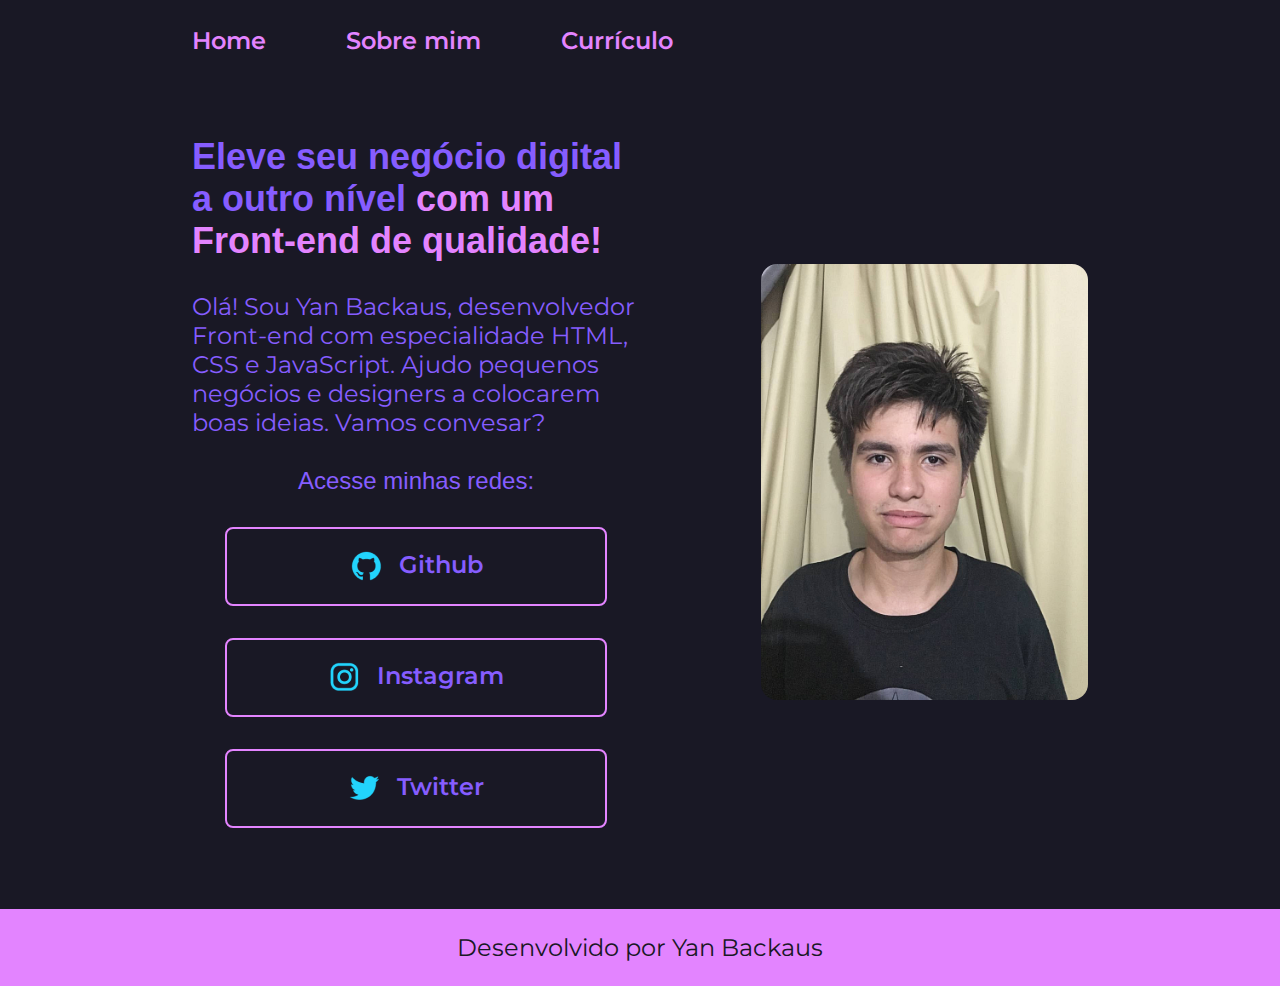
==== index.html @ 687a8570 "Add files via upload" ====
<!DOCTYPE html>
<html lang="pt-br">
<head>
    <meta charset="UTF-8">
    <meta http-equiv="X-UA-Compatible" content="IE=edge">
    <meta name="viewport" content="width=device-width, initial-scale=1.0">
    <title>Portifolio</title>
    <link rel="stylesheet" href="./styles/style.css">
</head>
<body>
    <header class="cabecalho">
        <nav class="cabecalho__menu">
            <a class="cabecalho__menu__link" href="index.html">Home</a>
            <a class="cabecalho__menu__link" href="about.html">Sobre mim</a>
            <a class="cabecalho__menu__link" href="curriculum.html">Currículo</a>
        </nav>
    </header>
    <main class="apresentacao">
        <section class="apresentacao__conteudo">
            <h1 class="apresentacao__conteudo__titulo">Eleve seu negócio digital a outro nível <strong class="titulo-destaque"> com um Front-end de qualidade!</strong></h1>
            <p class="apresentacao__conteudo__texto">Olá! Sou Yan Backaus, desenvolvedor Front-end com especialidade HTML, CSS e JavaScript. Ajudo pequenos negócios e designers a colocarem boas ideias. Vamos convesar?</p>
            <div class="apresentacao__links">
                <h2 class="apresentacao__links__subtitulo">Acesse minhas redes:</h2>
                <a class="apresentacao__links__navegacao" href="https://github.com/YanBackaus">
                    <img src="./assets/github.png" alt="imagem do Github">
                    Github
                </a>
                <a class="apresentacao__links__navegacao" href="https://www.instagram.com/yan_backaus/">
                    <img src="./assets/instagram.png" alt="imagem do instagram">
                    Instagram
                </a>
                <a class="apresentacao__links__navegacao" href="https://youtu.be/dQw4w9WgXcQ">
                    <img src="./assets/twitter.png" alt="imagem do Twitter">
                    Twitter
                </a>
            </div>
        </section>
        <img class="apresentacao__imagem" src="./assets/imagem.png" alt="Minha Foto">
    </main>
    <footer class="rodape">
        <p>Desenvolvido por Yan Backaus</p>
    </footer>
</body>
</html>
---- styles/style.css ----
@import url('https://fonts.googleapis.com/css2? family=Krona+One&family=Montserrat:wght@400;600&display=swap');

:root {
    --cor-primaria: #191825;
    --cor-segundaria: #865DFF;
    --cor-tercearia: #E384FF;
    --cor-hover: #FFA3FD;

    --fonte-primaria: 'Krona One', sans-serif;
    --fonte-segundaria: 'Montserrat', sans-serif;
}

* {
    margin: 0;
    padding: 0;
}

body {
    box-sizing: border-box;
    background-color:var(--cor-primaria) ;
    color: var(--cor-segundaria);

}

    .cabecalho {
    padding: 2% 0% 0% 15%;
}

.cabecalho__menu {
    display: flex;
    gap: 80px;
}

.cabecalho__menu__link {
    font-family: var(--fonte-segundaria);
    font-size: 1.5rem;
    font-weight: 600;
    color: var(--cor-tercearia);
    text-decoration: none;
}

.apresentacao {
    padding: 6.35% 15%;
    display: flex;
    align-items: center;
    justify-content: space-between;
    gap: 82px;
}

.apresentacao__conteudo {
    width: 50%;
    display: flex;
    flex-direction: column;
    gap: 30px;
}

.apresentacao__conteudo__titulo {
    font-size: 2.25rem;
    font-family: var(--fonte-primaria);
}

.titulo-destaque {
    color:var(--cor-tercearia);
}

.apresentacao__conteudo__texto {
    font-size: 1.5rem;
    font-family: var(--fonte-segundaria);
}

.apresentacao__links {
    display: flex;
    flex-direction: column;
    justify-content: space-between;
    align-items: center;
    gap: 32px;
}

.apresentacao__links__subtitulo {
    font-family: var(--fonte-primaria);
    font-weight: 400;
    font-size: 1.5rem;
}

.apresentacao__links__navegacao {
    display: flex;
    justify-content: center;
    gap: 16px;
    border: 2px solid var(--cor-tercearia);
    width: 378px;
    padding: 21.5px 0;
    text-align: 50%;
    border-radius: 8px;
    font-size: 1.5rem;
    font-weight: 600;
    padding: 21.5px 0;
    text-decoration: none;
    color: var(--cor-segundaria);
    font-family: var(--fonte-segundaria);
}

.apresentacao__links__navegacao:hover {
    background-color: var(--cor-hover);
    /*padding: 3%*/
}

.apresentacao__conteudo__texto__link {
    text-decoration: none;
    color: var(--cor-tercearia);
}

.apresentacao__imagem {
    height: 48.5%;
    width: 36.5%;
    border-radius: 16px;

}

.rodape {
    padding: 24px;
    color: var(--cor-primaria);
    background-color: var(--cor-tercearia);
    text-align: center;
    font-family: var(--fonte-segundaria);
    font-size: 1.5rem;
    font-weight: 400;
}

@media (max-width: 1200px) {
    .cabecalho {
        padding: 10%;
    }

    .cabecalho__menu {
        justify-content: center;
    }

    .apresentacao {
        flex-direction: column-reverse;
        padding: 5%;
    }

    .apresentacao__conteudo {
        width: auto;
    }
}
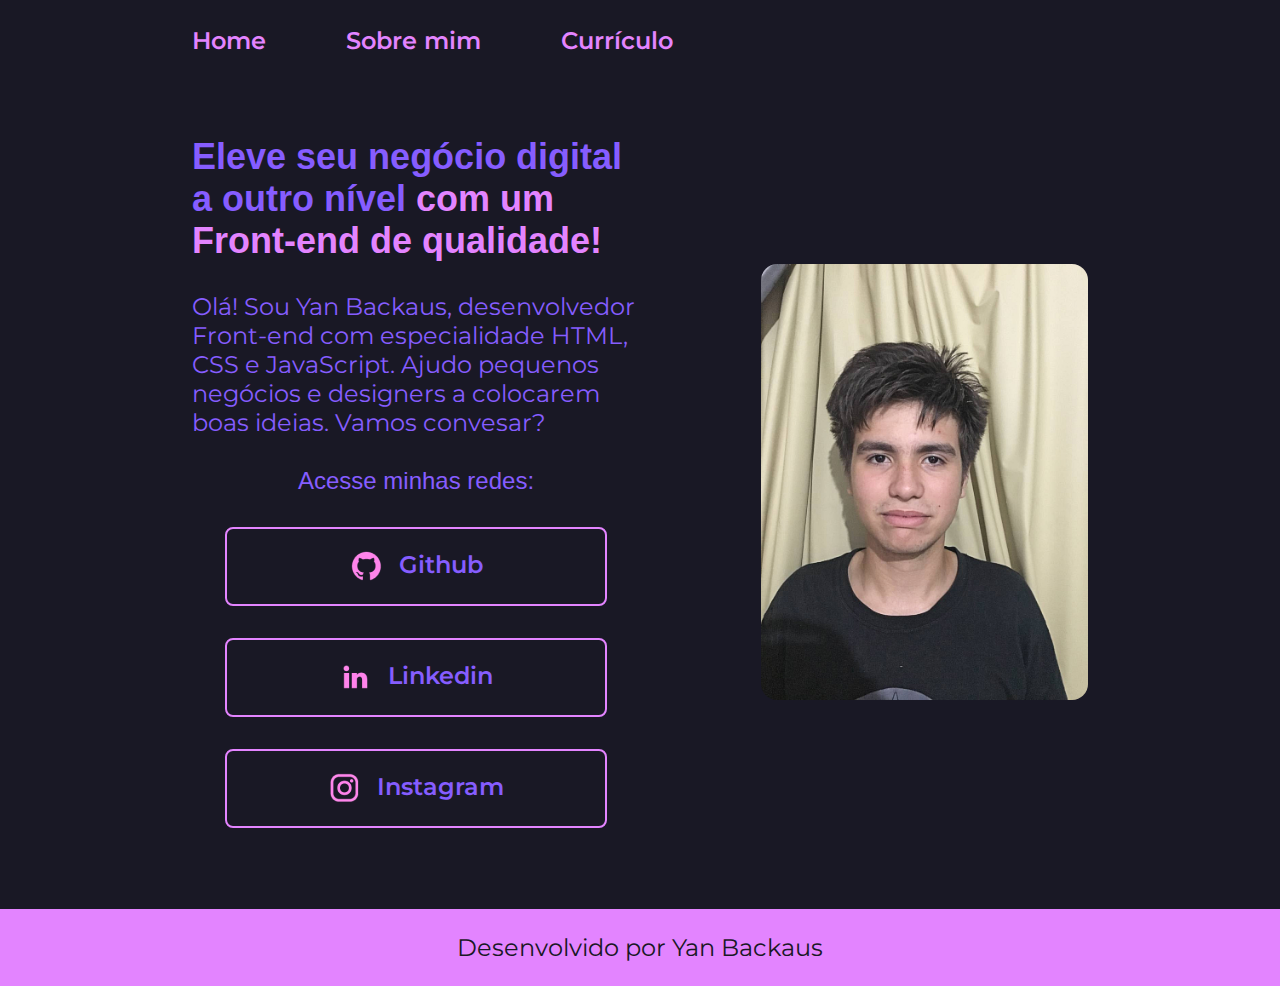
==== commit cd0858b3: "Currículo pronto" ====
--- a/index.html
+++ b/index.html
@@ -22,16 +22,16 @@
             <div class="apresentacao__links">
                 <h2 class="apresentacao__links__subtitulo">Acesse minhas redes:</h2>
                 <a class="apresentacao__links__navegacao" href="https://github.com/YanBackaus">
-                    <img src="./assets/github.png" alt="imagem do Github">
+                    <img src="./assets/github.png" alt="Imagem do Github">
                     Github
                 </a>
+                <a class="apresentacao__links__navegacao" href="https://www.linkedin.com/in/yan-backaus-649822278/">
+                    <img src="./assets/linkedin.png" alt="Imagem do linkedin">
+                    Linkedin
+                </a>
                 <a class="apresentacao__links__navegacao" href="https://www.instagram.com/yan_backaus/">
-                    <img src="./assets/instagram.png" alt="imagem do instagram">
+                    <img src="./assets/instagram.png" alt="Imagem do instagram">
                     Instagram
-                </a>
-                <a class="apresentacao__links__navegacao" href="https://youtu.be/dQw4w9WgXcQ">
-                    <img src="./assets/twitter.png" alt="imagem do Twitter">
-                    Twitter
                 </a>
             </div>
         </section>
